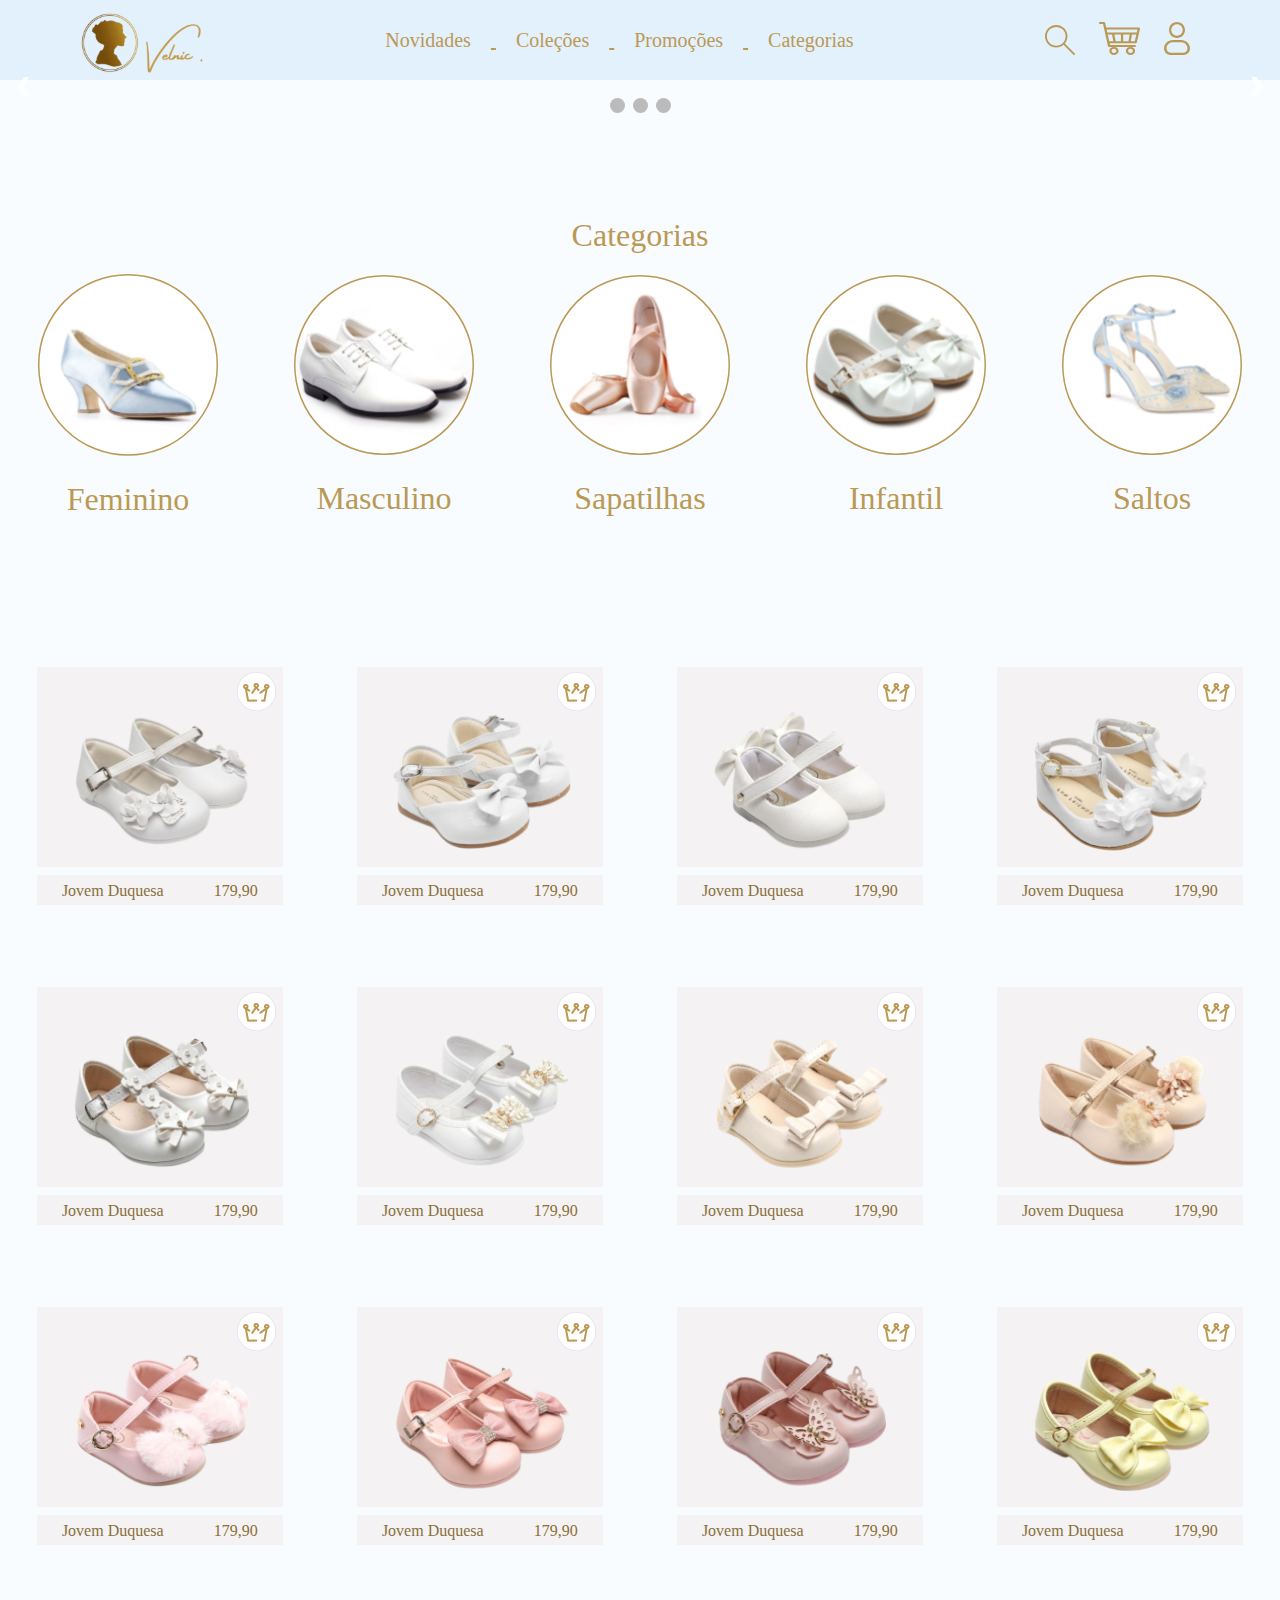
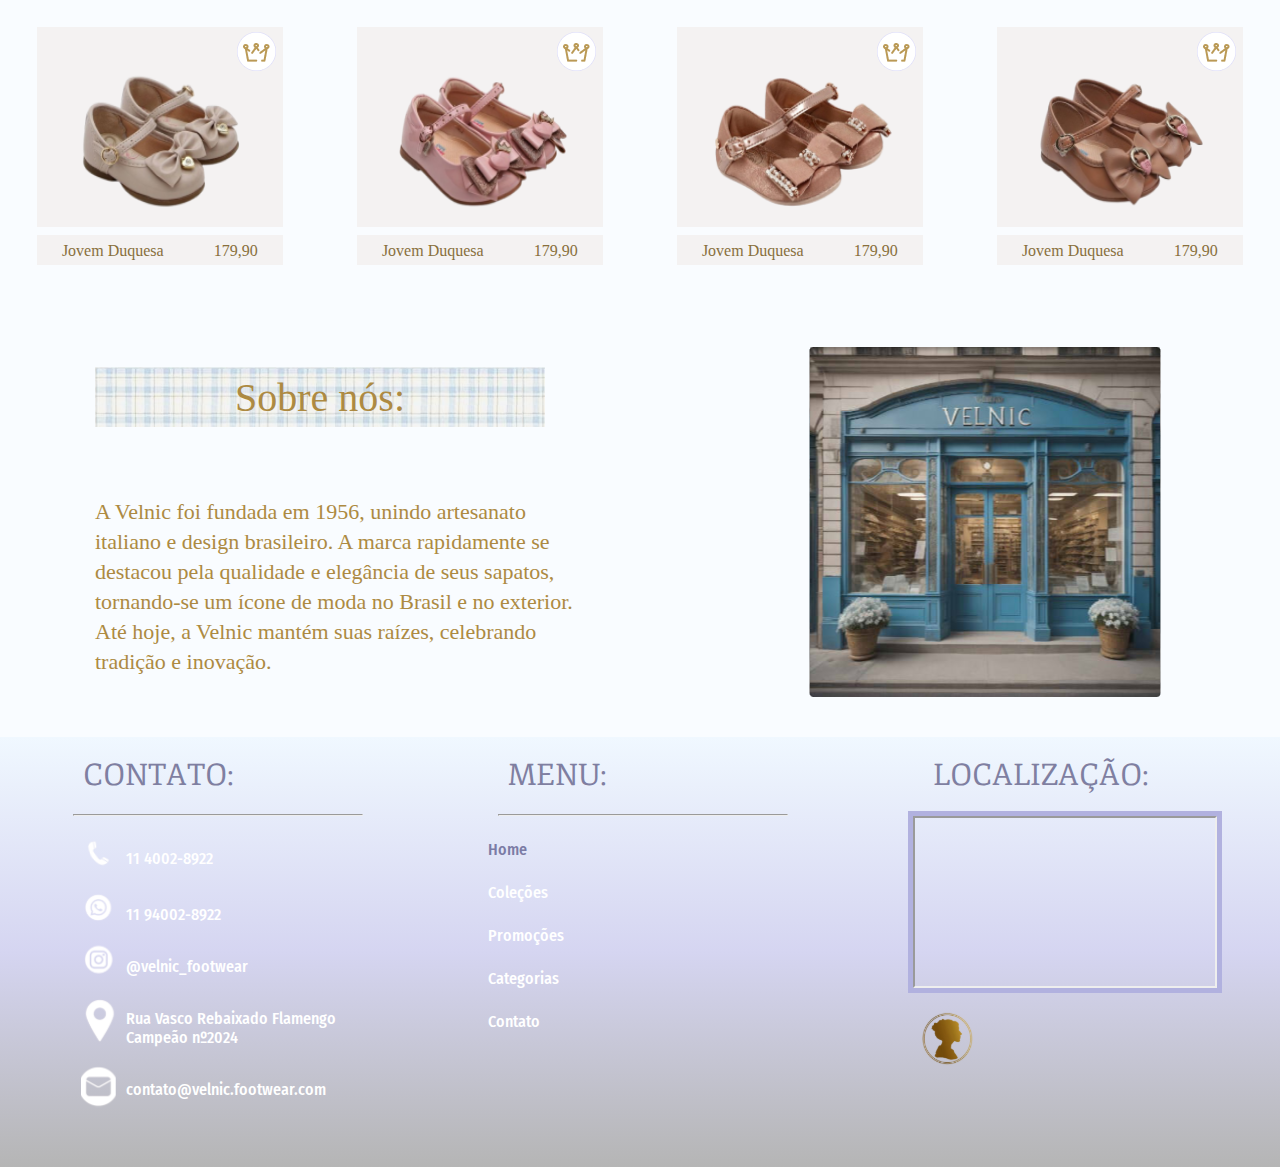
==== home.html @ b8bf50f5 "feat: html e css" ====
<!DOCTYPE html>
<html lang="en">

<head>
  <meta charset="UTF-8">
  <meta name="viewport" content="width=device-width, initial-scale=1.0">
  <title>Velnic</title>
  <link rel="stylesheet" href="css/style.css">
  <link rel="icon" href="img/icon-principal.svg">
</head>

<body>
  <header>
    <div class="logo">
      <img src="img/icon-principal.svg" alt="">
      <img src="img/velnic-icon.svg" alt="">
    </div>

    <ul>
      <a href="a">
        <li>Novidades</li>
      </a>
      <a href="a">
        <li>Coleções</li>
      </a>
      <a href="a">
        <li>Promoções</li>
      </a>
      <a href="a">
        <li>Categorias</li>
      </a>
    </ul>

    <div class="icons-header">
      <img src="img/lupa-icon.svg" alt="">
      <img src="img/kart-icon.svg" alt="">
      <img src="img/profile-icon.svg" alt="">
    </div>
  </header>

  <article>
    <div class="slideshow-container">
      <div class="mySlides fade">
        <div class="numbertext">1 / 3</div>
        <img src="img/carrossel one.png" style="width:100%" alt="Apresentação">
        <div class="text">Velnic</div>
      </div>

      <div class="mySlides fade">
        <div class="numbertext">2 / 3</div>
        <img src="img/carrossel two.png" style="width:100%" alt="Cupom 50% de desconto">
        <div class="text">Velnic</div>
      </div>

      <div class="mySlides fade">
        <div class="numbertext">3 / 3</div>
        <img src="img/carrossel three.png" style="width:100%" alt="Divulgação do Atendimento">
        <div class="text">Velnic</div>
      </div>

      <a class="prev" onclick="plusSlides(-1)">&#10094;</a>
      <a class="next" onclick="plusSlides(1)">&#10095;</a>
    </div>
    <br>

    <div style="text-align:center">
      <span class="dot" onclick="currentSlide(1)"></span>
      <span class="dot" onclick="currentSlide(2)"></span>
      <span class="dot" onclick="currentSlide(3)"></span>
    </div>
  </article>

  <article class="categorias">
    <h1>Categorias</h1>
    <picture class="align-imgs">
      <div class="feminino">
        <a href="home.html" target="_self"><img src="img/feminino.svg" alt=""></a>  
        <h1>Feminino</h1>
      </div>
      <div class="masculino">
        <a href="masculino.html" target="_self"><img src="img/masculino.svg" alt=""></a>  
        <h1>Masculino</h1>
      </div>
      <div class="sapatilhas">
        <a href="sapatilhas.html" target="_self"><img src="img/sapatilhas.svg" alt=""></a>
        <h1>Sapatilhas</h1>
      </div>
      <div class="infantil">
        <a href="infantil.html" target="_self"><img src="img/infantil.svg" alt=""></a>
        <h1>Infantil</h1>
      </div>
      <div class="saltos">
        <a href="saltos.html" target="_self"><img src="img/saltos.svg" alt=""></a>
        <h1>Saltos</h1>
      </div>
    </picture>
  </article>

  <section class="align-buy">
    <article class="align-squares">
      <div class="square-buy">
          <div class="crown">
            <img src="img/coroa.png" alt="">
          </div>
          <picture class="align-sapato">
          <img src="img/infantil-1.png" alt="">
        </picture>
        <div class="square-buy-two">
          <h1>Jovem Duquesa</h1>
          <h1>179,90</h1>
        </div>
      </div>
    </article>

    <article class="align-squares">
      <div class="square-buy">
          <div class="crown">
            <img src="img/coroa.png" alt="">
          </div>
          <picture class="align-sapato">
          <img src="img/infantil-2.png" alt="">
        </picture>
        <div class="square-buy-two">
          <h1>Jovem Duquesa</h1>
          <h1>179,90</h1>
        </div>
      </div>
    </article>
    
    <article class="align-squares">
      <div class="square-buy">
          <div class="crown">
            <img src="img/coroa.png" alt="">
          </div>
          <picture class="align-sapato">
          <img src="img/infantil-3.png" alt="">
        </picture>
        <div class="square-buy-two">
          <h1>Jovem Duquesa</h1>
          <h1>179,90</h1>
        </div>
      </div>
    </article>

    <article class="align-squares">
      <div class="square-buy">
          <div class="crown">
            <img src="img/coroa.png" alt="">
          </div>
          <picture class="align-sapato">
          <img src="img/infantil-4.png" alt="">
        </picture>
        <div class="square-buy-two">
          <h1>Jovem Duquesa</h1>
          <h1>179,90</h1>
        </div>
      </div>
    </article>
  </section>

  <section class="align-buy">
    <article class="align-squares">
      <div class="square-buy">
          <div class="crown">
            <img src="img/coroa.png" alt="">
          </div>
          <picture class="align-sapato">
          <img src="img/infantil-5.png" alt="">
        </picture>
        <div class="square-buy-two">
          <h1>Jovem Duquesa</h1>
          <h1>179,90</h1>
        </div>
      </div>
    </article>

    <article class="align-squares">
      <div class="square-buy">
          <div class="crown">
            <img src="img/coroa.png" alt="">
          </div>
          <picture class="align-sapato">
          <img src="img/infantil-6.png" alt="">
        </picture>
        <div class="square-buy-two">
          <h1>Jovem Duquesa</h1>
          <h1>179,90</h1>
        </div>
      </div>
    </article>
    
    <article class="align-squares">
      <div class="square-buy">
          <div class="crown">
            <img src="img/coroa.png" alt="">
          </div>
          <picture class="align-sapato">
          <img src="img/infantil-7.png" alt="">
        </picture>
        <div class="square-buy-two">
          <h1>Jovem Duquesa</h1>
          <h1>179,90</h1>
        </div>
      </div>
    </article>

    <article class="align-squares">
      <div class="square-buy">
          <div class="crown">
            <img src="img/coroa.png" alt="">
          </div>
          <picture class="align-sapato">
          <img src="img/infantil-8.png" alt="">
        </picture>
        <div class="square-buy-two">
          <h1>Jovem Duquesa</h1>
          <h1>179,90</h1>
        </div>
      </div>
    </article>
  </section>

  <section class="align-buy">
    <article class="align-squares">
      <div class="square-buy">
          <div class="crown">
            <img src="img/coroa.png" alt="">
          </div>
          <picture class="align-sapato">
          <img src="img/infantil-9.png" alt="">
        </picture>
        <div class="square-buy-two">
          <h1>Jovem Duquesa</h1>
          <h1>179,90</h1>
        </div>
      </div>
    </article>

    <article class="align-squares">
      <div class="square-buy">
          <div class="crown">
            <img src="img/coroa.png" alt="">
          </div>
          <picture class="align-sapato">
          <img src="img/infantil-10.png" alt="">
        </picture>
        <div class="square-buy-two">
          <h1>Jovem Duquesa</h1>
          <h1>179,90</h1>
        </div>
      </div>
    </article>
    
    <article class="align-squares">
      <div class="square-buy">
          <div class="crown">
            <img src="img/coroa.png" alt="">
          </div>
          <picture class="align-sapato">
          <img src="img/infantil-11.png" alt="">
        </picture>
        <div class="square-buy-two">
          <h1>Jovem Duquesa</h1>
          <h1>179,90</h1>
        </div>
      </div>
    </article>

    <article class="align-squares">
      <div class="square-buy">
          <div class="crown">
            <img src="img/coroa.png" alt="">
          </div>
          <picture class="align-sapato">
          <img src="img/infantil-12.png" alt="">
        </picture>
        <div class="square-buy-two">
          <h1>Jovem Duquesa</h1>
          <h1>179,90</h1>
        </div>
      </div>
    </article>
  </section>

  <section class="align-buy">
    <article class="align-squares">
      <div class="square-buy">
          <div class="crown">
            <img src="img/coroa.png" alt="">
          </div>
          <picture class="align-sapato">
          <img src="img/infantil-13.png" alt="">
        </picture>
        <div class="square-buy-two">
          <h1>Jovem Duquesa</h1>
          <h1>179,90</h1>
        </div>
      </div>
    </article>

    <article class="align-squares">
      <div class="square-buy">
          <div class="crown">
            <img src="img/coroa.png" alt="">
          </div>
          <picture class="align-sapato">
          <img src="img/infantil-14.png" alt="">
        </picture>
        <div class="square-buy-two">
          <h1>Jovem Duquesa</h1>
          <h1>179,90</h1>
        </div>
      </div>
    </article>
    
    <article class="align-squares">
      <div class="square-buy">
          <div class="crown">
            <img src="img/coroa.png" alt="">
          </div>
          <picture class="align-sapato">
          <img src="img/infantil-15.png" alt="">
        </picture>
        <div class="square-buy-two">
          <h1>Jovem Duquesa</h1>
          <h1>179,90</h1>
        </div>
      </div>
    </article>

    <article class="align-squares">
      <div class="square-buy">
          <div class="crown">
            <img src="img/coroa.png" alt="">
          </div>
          <picture class="align-sapato">
          <img src="img/infantil-16.png" alt="">
        </picture>
        <div class="square-buy-two">
          <h1>Jovem Duquesa</h1>
          <h1>179,90</h1>
        </div>
      </div>
    </article>
  </section>
  
  <section>
    <article class="align-store">
      <div class="text-store">
        <h1>Sobre nós:</h1>
        <p>A Velnic foi fundada em 1956, unindo artesanato italiano e design brasileiro. A marca rapidamente se destacou pela qualidade e elegância de seus sapatos, tornando-se um ícone de moda no Brasil e no exterior. Até hoje, a Velnic mantém suas raízes, celebrando tradição e inovação.</p>
      </div>
      <img src="img/store-velnic.svg" alt="">
    </article>
  </section>

  <footer>
    <article>
      <li>CONTATO:</li>
      <hr>
      <div class="tel-footer">
        <img src="img/tel-icon.svg" alt="ícone branco de telefone">
        <p>11 4002-8922</p>
      </div>
      <div class="whats-footer">
        <img src="img/icon whats.svg" alt="ícone branco de whatsapp">
        <p>11 94002-8922</p>
      </div>
      <div class="insta-footer">
        <img src="img/icon insta.svg" alt="ícone branco do instagram">
        <p>@velnic_footwear</p>
      </div>
      <div class="local-footer">
        <img src="img/localização icon.svg" alt="ícone branco de localização">
        <p>Rua Vasco Rebaixado Flamengo <br> Campeão nº2024</p>
      </div>
      <div class="carta-footer">
        <img src="img/carta icon.svg" alt="ícone branco de carta">
        <p>contato@velnic.footwear.com</p>
      </div>
    </article>
    <article class="menu-footer">
      <li>MENU:</li>
      <hr>
      <ul>
        <p>Home</p>
      </ul>
      <p>Coleções</p>
      <p>Promoções</p>
      <p>Categorias</p>
      <p>Contato</p>
    </article>
    <article class="location-footer">
      <li>LOCALIZAÇÃO:</li>
      <hr>
      <map>
        <iframe
          src="https://www.google.com/maps/embed?pb=!1m18!1m12!1m3!1d3654.7800693664562!2d-46.724310725172565!3d-23.64804606478164!2m3!1f0!2f0!3f0!3m2!1i1024!2i768!4f13.1!3m3!1m2!1s0x94ce510e8d3746ed%3A0x3e9f3a76e1ebfb69!2sEscola%20Senai%20Su%C3%AD%C3%A7o-Brasileira%20Paulo%20Ernesto%20Tolle!5e0!3m2!1spt-BR!2sbr!4v1713235578941!5m2!1spt-BR!2sbr"
          allowfullscreen="" loading="lazy" referrerpolicy="no-referrer-when-downgrade">
        </iframe>
      </map>
      <img src="img/icon-principal.svg" alt="ilustração de um mini milkshake rosa">
    </article>
  </footer>

</body>
<script src="js/script.js"></script>

</html>
---- css/style.css ----
@import url('https://fonts.googleapis.com/css2?family=Fira+Sans+Condensed:ital,wght@0,100;0,200;0,300;0,400;0,500;0,600;0,700;0,800;0,900;1,100;1,200;1,300;1,400;1,500;1,600;1,700;1,800;1,900&family=Fjord+One&family=Old+Standard+TT:ital,wght@0,400;0,700;1,400&family=Poppins:ital,wght@0,100;0,200;0,300;0,400;0,500;0,600;0,700;0,800;0,900;1,100;1,200;1,300;1,400;1,500;1,600;1,700;1,800;1,900&family=Quicksand:wght@300..700&family=Raleway:ital,wght@0,100..900;1,100..900&family=Timmana&family=Varela+Round&display=swap');

* {
  padding: 0;
  margin: 0;
  box-sizing: border-box;
}

body {
  width: 100%;
  font-family: "Old Standard TT", serif;
  margin: auto;
  background-color: #F9FCFF;
}

header {
  width: 100%;
  height: 80px;
  background-color: #E3F1FD;
  display: flex;
  flex-direction: row;
  justify-content: space-around;
  align-items: center;
}

.logo img {
  width: 60px;
  padding-top: 10px;
}

li {
  display: inline-block;
  margin: 20px;
}

a {
  color: #BA9955;
  font-weight: 500;
  font-family: "Old Standard TT", serif;
  font-size: 20px;
}

a:hover {
  color: #e5c88c;
  transition: 0.3s all;
}

.icons-header img {
  margin: 10px;
}

.slideshow-container {
  position: relative;
  margin: auto;
}

.mySlides {
  display: none;
}

.prev,
.next {
  cursor: pointer;
  position: absolute;
  top: 50%;
  width: auto;
  margin-top: -22px;
  padding: 16px;
  color: white;
  font-weight: bold;
  font-size: 18px;
  transition: 0.6s ease;
  border-radius: 0 3px 3px 0;
  user-select: none;
}

/* Position the "next button" to the right */
.next {
  right: 0;
  border-radius: 3px 0 0 3px;
}

/* On hover, add a black background color with a little bit see-through */
.prev:hover,
.next:hover {
  background-color: rgba(0, 0, 0, 0.8);
}

/* Caption text */
.text {
  color: #e2f4f8;
  font-size: 15px;
  padding: 8px 12px;
  position: absolute;
  bottom: 8px;
  width: 100%;
  text-align: center;
}

/* Number text (1/3 etc) */
.numbertext {
  color: #f2f2f2;
  font-size: 12px;
  padding: 8px 12px;
  position: absolute;
  top: 0;
}

/* The dots/bullets/indicators */
.dot {
  cursor: pointer;
  height: 15px;
  width: 15px;
  margin: 0 2px;
  background-color: #bbb;
  border-radius: 50%;
  display: inline-block;
  transition: background-color 0.6s ease;
}

.active,
.dot:hover {
  background-color: #717171;
}

/* Fading animation */
.fade {
  animation-name: fade;
  animation-duration: 1.5s;
}

@keyframes fade {
  from {
    opacity: .4
  }

  to {
    opacity: 1
  }
}

.categorias {
  width: 100%;
  height: 480px;
  display: flex;
  align-items: center;
  justify-content: center;
  flex-direction: column;
}

.categorias h1 {
  color: #BA9955;
  font-weight: 500;
  font-family: "Old Standard TT", serif;
  font-size: 32px;
  padding-top: 20px;
}

.align-imgs {
  width: 100%;
  display: flex;
  align-items: center;
  justify-content: space-around;
  padding-top: 20px;
}

.align-imgs img {
  width: 180px;
}

.align-imgs img:hover {
  background-color: #d4b575;
  transition: 0.6s all;
  border-radius: 50%;
}

.feminino, .masculino, .saltos, .infantil, .sapatilhas {
  display: flex;
  flex-direction: column;
  justify-content: center;
  align-items: center;
}

.align-buy{
  height: 320px;
  display: flex;
  align-items: center;
  justify-content: space-around;
}

.align-squares {
  display: flex;
  flex-direction: column;
}

.crown {
  display: flex;
  padding-top: 5px;
  margin-left: 200px;
}

.square-buy {
  background-color: #F4F2F2;
  width: 246.34px;  
  height: 200px;
  margin-top: 20px;
  align-items: center;
}

.align-sapato img {
  width: 180px;
  height: 140px;
  margin-left: 35px;
}

.square-buy-two {
  margin-top: 20px;
  background-color: #F4F2F2;
  height: 30px;
  width: 246px;
  display: flex;
  align-items: center;
  justify-content: space-around;
}

.square-buy-two h1 {
  font-family: 'AmstelvarAlpha';
  font-weight: 400;
  font-size: 16px;
  line-height: 19px;
  color: #886F3C;
}

.align-store {
  width: 100%;
  height: 430px;
  margin-top: 30px;
  display: flex;
  justify-content: space-around;
  align-items: center;
}

.text-store h1{
  background-image: url(/img/fita-xadrez.svg);
  width: 450px;
  height: 60px;
  display: flex;
  justify-content: center;
  align-items: center;
  font-family: 'AmstelvarAlpha';
  font-weight: 400;
  font-size: 40px;
  line-height: 19px;
  color: #AD8A42;
}

.text-store p{
  font-family: 'AmstelvarAlpha';
  font-weight: 500;
  font-size: 22px;
  width: 500px;
  padding-top: 70px;
  line-height: 30px;
  color: #AD8A42;
}

.align-store img{
  width: 400px;
  height: 350px;
}

footer {
  width: 100%;
  height: 430px;
  background: linear-gradient(180deg, #F0F8FF, #D5D5F1, #B5B5B5);
  display: flex;
  justify-content: space-around;
}

footer li {
  color: #7F7FA1;
  margin: 20px;
  font-family: "Fjord One", serif;
  font-weight: 500;
  font-size: 30px;
}

hr {
  width: 290px;
  margin-left: 10px;
}

.tel-footer,
.whats-footer,
.insta-footer,
.local-footer,
.carta-footer {
  font-family: 'Poppins', sans-serif;
  font-size: 20px;
  color: #7F7FA1;
  display: flex;
  padding-top: 19px;
  padding-left: 8px;
  gap: 10px;
}

.tel-footer img,
.whats-footer img,
.insta-footer img,
.local-footer img,
.carta-footer img {
  width: 45px;
  display: flex;
  padding-left: 10px;
}

.tel-footer p,
.whats-footer p,
.insta-footer p,
.local-footer p,
.carta-footer p {
  font-family: "Fira Sans Condensed", sans-serif;
  font-size: 16px;
  color: white;
  display: flex;
  padding-top: 14px;
  font-weight: 500;
  font-style: normal;
}

.menu-footer p {
  font-family: "Fira Sans Condensed", sans-serif;
  font-size: 16px;
  color: white;
  padding-top: 24px;
  font-weight: 500;
  font-style: normal;
}

.menu-footer ul p {
  font-family: "Fira Sans Condensed", sans-serif;
  font-size: 16px;
  color: #7b7ba5;
  padding-top: 24px;
  font-weight: 500;
  font-style: normal;
}

.location-footer img {
  width: 20%;
  display: flex;
  padding-top: 19px;
  padding-left: 8px;
}

iframe {
  width: 100%;
  height: 40%;
  box-shadow: 0px 0px 0px 5px #b1b1df;
}
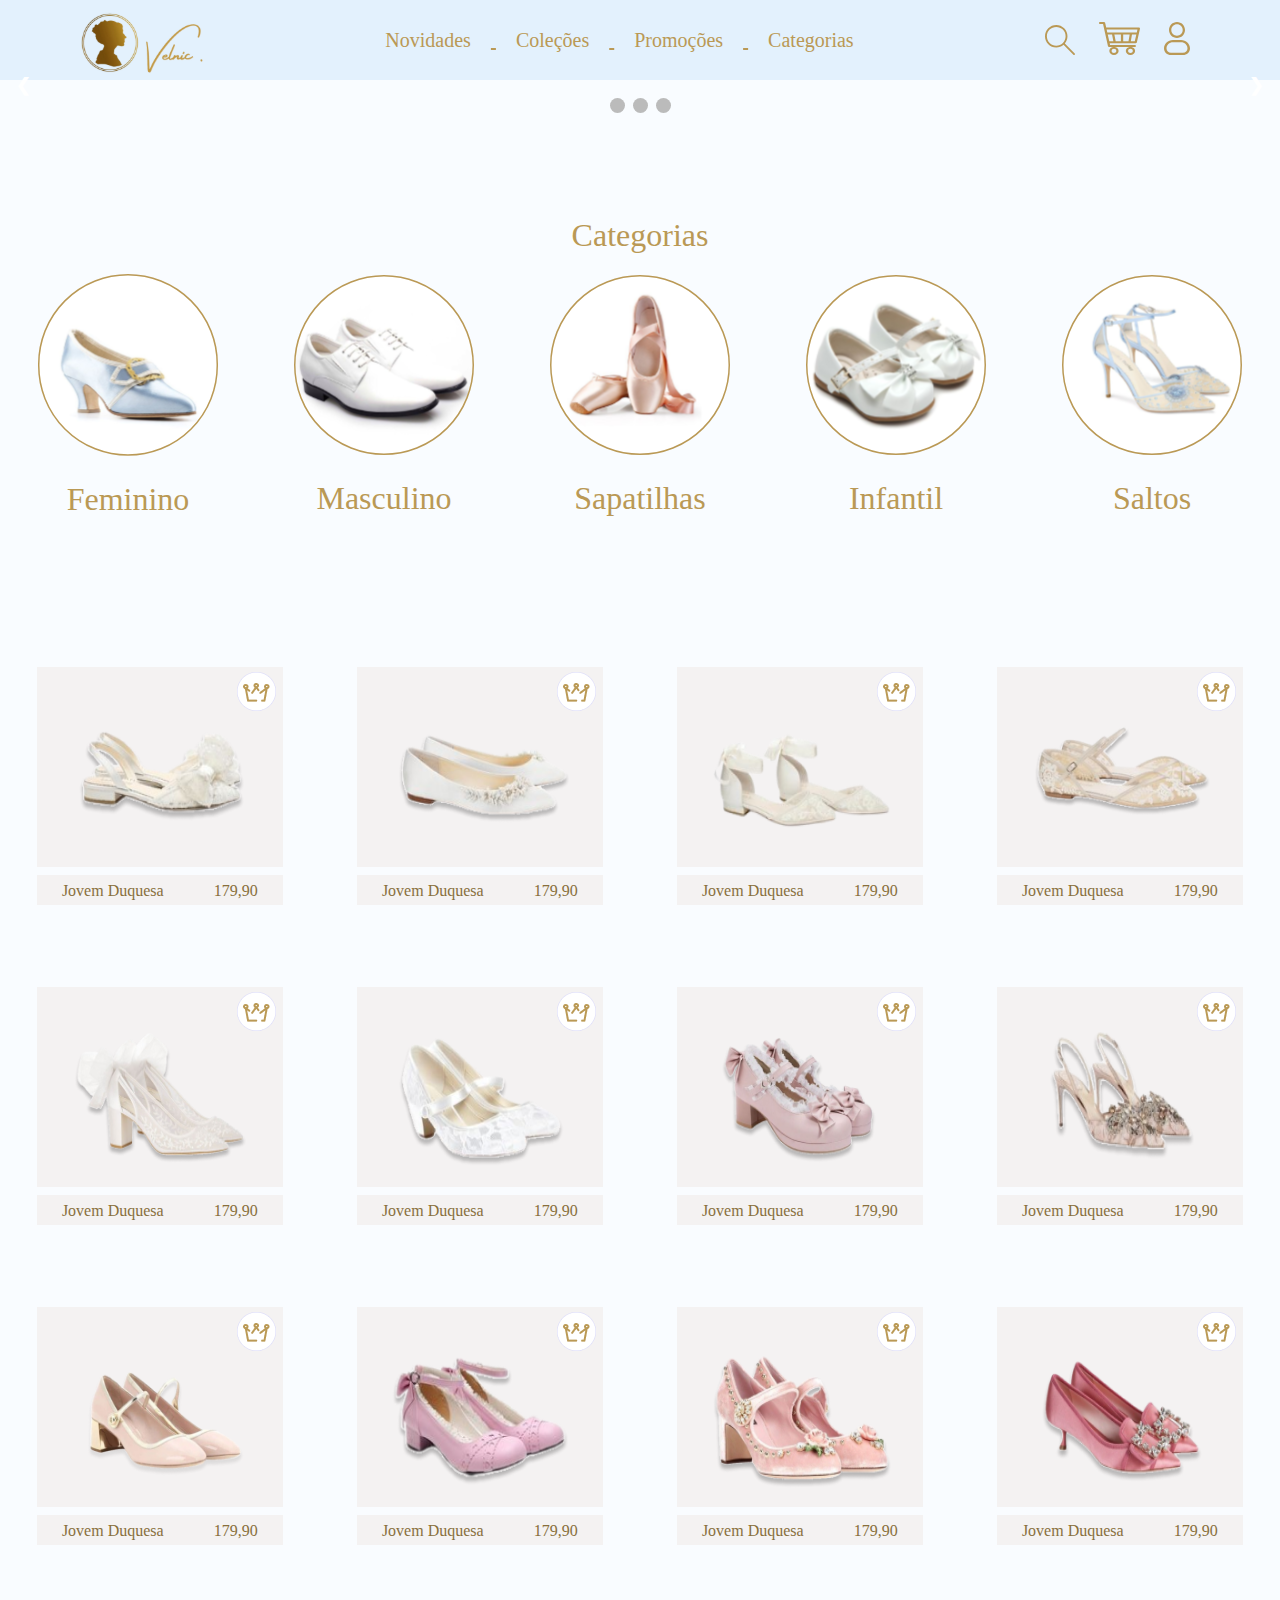
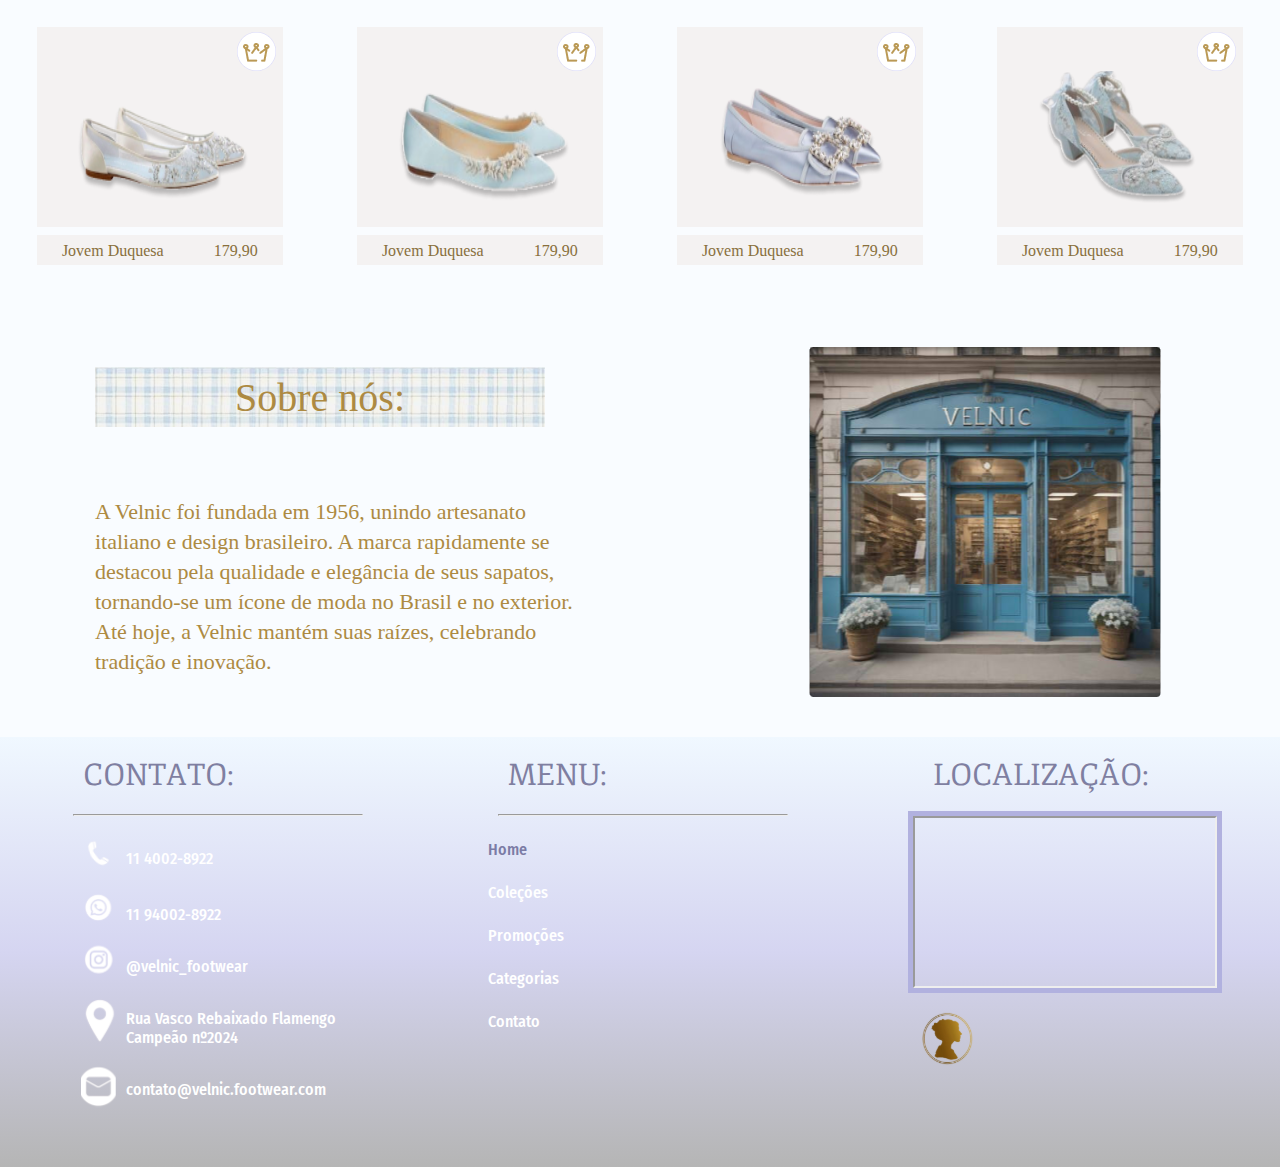
==== commit be5c51d3: "Merge pull request #17 from beatrizveloso/feat/section-fem" ====
--- a/home.html
+++ b/home.html
@@ -103,22 +103,22 @@
             <img src="img/coroa.png" alt="">
           </div>
           <picture class="align-sapato">
-          <img src="img/infantil-1.png" alt="">
-        </picture>
-        <div class="square-buy-two">
-          <h1>Jovem Duquesa</h1>
-          <h1>179,90</h1>
-        </div>
-      </div>
-    </article>
-
-    <article class="align-squares">
-      <div class="square-buy">
-          <div class="crown">
-            <img src="img/coroa.png" alt="">
-          </div>
-          <picture class="align-sapato">
-          <img src="img/infantil-2.png" alt="">
+          <img src="img/fem-1.png" alt="">
+        </picture>
+        <div class="square-buy-two">
+          <h1>Jovem Duquesa</h1>
+          <h1>179,90</h1>
+        </div>
+      </div>
+    </article>
+
+    <article class="align-squares">
+      <div class="square-buy">
+          <div class="crown">
+            <img src="img/coroa.png" alt="">
+          </div>
+          <picture class="align-sapato">
+          <img src="img/fem-2.png" alt="">
         </picture>
         <div class="square-buy-two">
           <h1>Jovem Duquesa</h1>
@@ -133,22 +133,22 @@
             <img src="img/coroa.png" alt="">
           </div>
           <picture class="align-sapato">
-          <img src="img/infantil-3.png" alt="">
-        </picture>
-        <div class="square-buy-two">
-          <h1>Jovem Duquesa</h1>
-          <h1>179,90</h1>
-        </div>
-      </div>
-    </article>
-
-    <article class="align-squares">
-      <div class="square-buy">
-          <div class="crown">
-            <img src="img/coroa.png" alt="">
-          </div>
-          <picture class="align-sapato">
-          <img src="img/infantil-4.png" alt="">
+          <img src="img/fem-3.png" alt="">
+        </picture>
+        <div class="square-buy-two">
+          <h1>Jovem Duquesa</h1>
+          <h1>179,90</h1>
+        </div>
+      </div>
+    </article>
+
+    <article class="align-squares">
+      <div class="square-buy">
+          <div class="crown">
+            <img src="img/coroa.png" alt="">
+          </div>
+          <picture class="align-sapato">
+          <img src="img/fem-4.png" alt="">
         </picture>
         <div class="square-buy-two">
           <h1>Jovem Duquesa</h1>
@@ -165,22 +165,22 @@
             <img src="img/coroa.png" alt="">
           </div>
           <picture class="align-sapato">
-          <img src="img/infantil-5.png" alt="">
-        </picture>
-        <div class="square-buy-two">
-          <h1>Jovem Duquesa</h1>
-          <h1>179,90</h1>
-        </div>
-      </div>
-    </article>
-
-    <article class="align-squares">
-      <div class="square-buy">
-          <div class="crown">
-            <img src="img/coroa.png" alt="">
-          </div>
-          <picture class="align-sapato">
-          <img src="img/infantil-6.png" alt="">
+          <img src="img/fem-5.png" alt="">
+        </picture>
+        <div class="square-buy-two">
+          <h1>Jovem Duquesa</h1>
+          <h1>179,90</h1>
+        </div>
+      </div>
+    </article>
+
+    <article class="align-squares">
+      <div class="square-buy">
+          <div class="crown">
+            <img src="img/coroa.png" alt="">
+          </div>
+          <picture class="align-sapato">
+          <img src="img/fem-6.png" alt="">
         </picture>
         <div class="square-buy-two">
           <h1>Jovem Duquesa</h1>
@@ -195,22 +195,22 @@
             <img src="img/coroa.png" alt="">
           </div>
           <picture class="align-sapato">
-          <img src="img/infantil-7.png" alt="">
-        </picture>
-        <div class="square-buy-two">
-          <h1>Jovem Duquesa</h1>
-          <h1>179,90</h1>
-        </div>
-      </div>
-    </article>
-
-    <article class="align-squares">
-      <div class="square-buy">
-          <div class="crown">
-            <img src="img/coroa.png" alt="">
-          </div>
-          <picture class="align-sapato">
-          <img src="img/infantil-8.png" alt="">
+          <img src="img/fem-7.png" alt="">
+        </picture>
+        <div class="square-buy-two">
+          <h1>Jovem Duquesa</h1>
+          <h1>179,90</h1>
+        </div>
+      </div>
+    </article>
+
+    <article class="align-squares">
+      <div class="square-buy">
+          <div class="crown">
+            <img src="img/coroa.png" alt="">
+          </div>
+          <picture class="align-sapato">
+          <img src="img/fem-8.png" alt="">
         </picture>
         <div class="square-buy-two">
           <h1>Jovem Duquesa</h1>
@@ -227,22 +227,22 @@
             <img src="img/coroa.png" alt="">
           </div>
           <picture class="align-sapato">
-          <img src="img/infantil-9.png" alt="">
-        </picture>
-        <div class="square-buy-two">
-          <h1>Jovem Duquesa</h1>
-          <h1>179,90</h1>
-        </div>
-      </div>
-    </article>
-
-    <article class="align-squares">
-      <div class="square-buy">
-          <div class="crown">
-            <img src="img/coroa.png" alt="">
-          </div>
-          <picture class="align-sapato">
-          <img src="img/infantil-10.png" alt="">
+          <img src="img/fem-9.png" alt="">
+        </picture>
+        <div class="square-buy-two">
+          <h1>Jovem Duquesa</h1>
+          <h1>179,90</h1>
+        </div>
+      </div>
+    </article>
+
+    <article class="align-squares">
+      <div class="square-buy">
+          <div class="crown">
+            <img src="img/coroa.png" alt="">
+          </div>
+          <picture class="align-sapato">
+          <img src="img/fem-10.png" alt="">
         </picture>
         <div class="square-buy-two">
           <h1>Jovem Duquesa</h1>
@@ -257,22 +257,22 @@
             <img src="img/coroa.png" alt="">
           </div>
           <picture class="align-sapato">
-          <img src="img/infantil-11.png" alt="">
-        </picture>
-        <div class="square-buy-two">
-          <h1>Jovem Duquesa</h1>
-          <h1>179,90</h1>
-        </div>
-      </div>
-    </article>
-
-    <article class="align-squares">
-      <div class="square-buy">
-          <div class="crown">
-            <img src="img/coroa.png" alt="">
-          </div>
-          <picture class="align-sapato">
-          <img src="img/infantil-12.png" alt="">
+          <img src="img/fem-11.png" alt="">
+        </picture>
+        <div class="square-buy-two">
+          <h1>Jovem Duquesa</h1>
+          <h1>179,90</h1>
+        </div>
+      </div>
+    </article>
+
+    <article class="align-squares">
+      <div class="square-buy">
+          <div class="crown">
+            <img src="img/coroa.png" alt="">
+          </div>
+          <picture class="align-sapato">
+          <img src="img/fem-12.png" alt="">
         </picture>
         <div class="square-buy-two">
           <h1>Jovem Duquesa</h1>
@@ -289,22 +289,22 @@
             <img src="img/coroa.png" alt="">
           </div>
           <picture class="align-sapato">
-          <img src="img/infantil-13.png" alt="">
-        </picture>
-        <div class="square-buy-two">
-          <h1>Jovem Duquesa</h1>
-          <h1>179,90</h1>
-        </div>
-      </div>
-    </article>
-
-    <article class="align-squares">
-      <div class="square-buy">
-          <div class="crown">
-            <img src="img/coroa.png" alt="">
-          </div>
-          <picture class="align-sapato">
-          <img src="img/infantil-14.png" alt="">
+          <img src="img/fem-13.png" alt="">
+        </picture>
+        <div class="square-buy-two">
+          <h1>Jovem Duquesa</h1>
+          <h1>179,90</h1>
+        </div>
+      </div>
+    </article>
+
+    <article class="align-squares">
+      <div class="square-buy">
+          <div class="crown">
+            <img src="img/coroa.png" alt="">
+          </div>
+          <picture class="align-sapato">
+          <img src="img/fem-14.png" alt="">
         </picture>
         <div class="square-buy-two">
           <h1>Jovem Duquesa</h1>
@@ -319,22 +319,22 @@
             <img src="img/coroa.png" alt="">
           </div>
           <picture class="align-sapato">
-          <img src="img/infantil-15.png" alt="">
-        </picture>
-        <div class="square-buy-two">
-          <h1>Jovem Duquesa</h1>
-          <h1>179,90</h1>
-        </div>
-      </div>
-    </article>
-
-    <article class="align-squares">
-      <div class="square-buy">
-          <div class="crown">
-            <img src="img/coroa.png" alt="">
-          </div>
-          <picture class="align-sapato">
-          <img src="img/infantil-16.png" alt="">
+          <img src="img/fem-15.png" alt="">
+        </picture>
+        <div class="square-buy-two">
+          <h1>Jovem Duquesa</h1>
+          <h1>179,90</h1>
+        </div>
+      </div>
+    </article>
+
+    <article class="align-squares">
+      <div class="square-buy">
+          <div class="crown">
+            <img src="img/coroa.png" alt="">
+          </div>
+          <picture class="align-sapato">
+          <img src="img/fem-16.png" alt="">
         </picture>
         <div class="square-buy-two">
           <h1>Jovem Duquesa</h1>
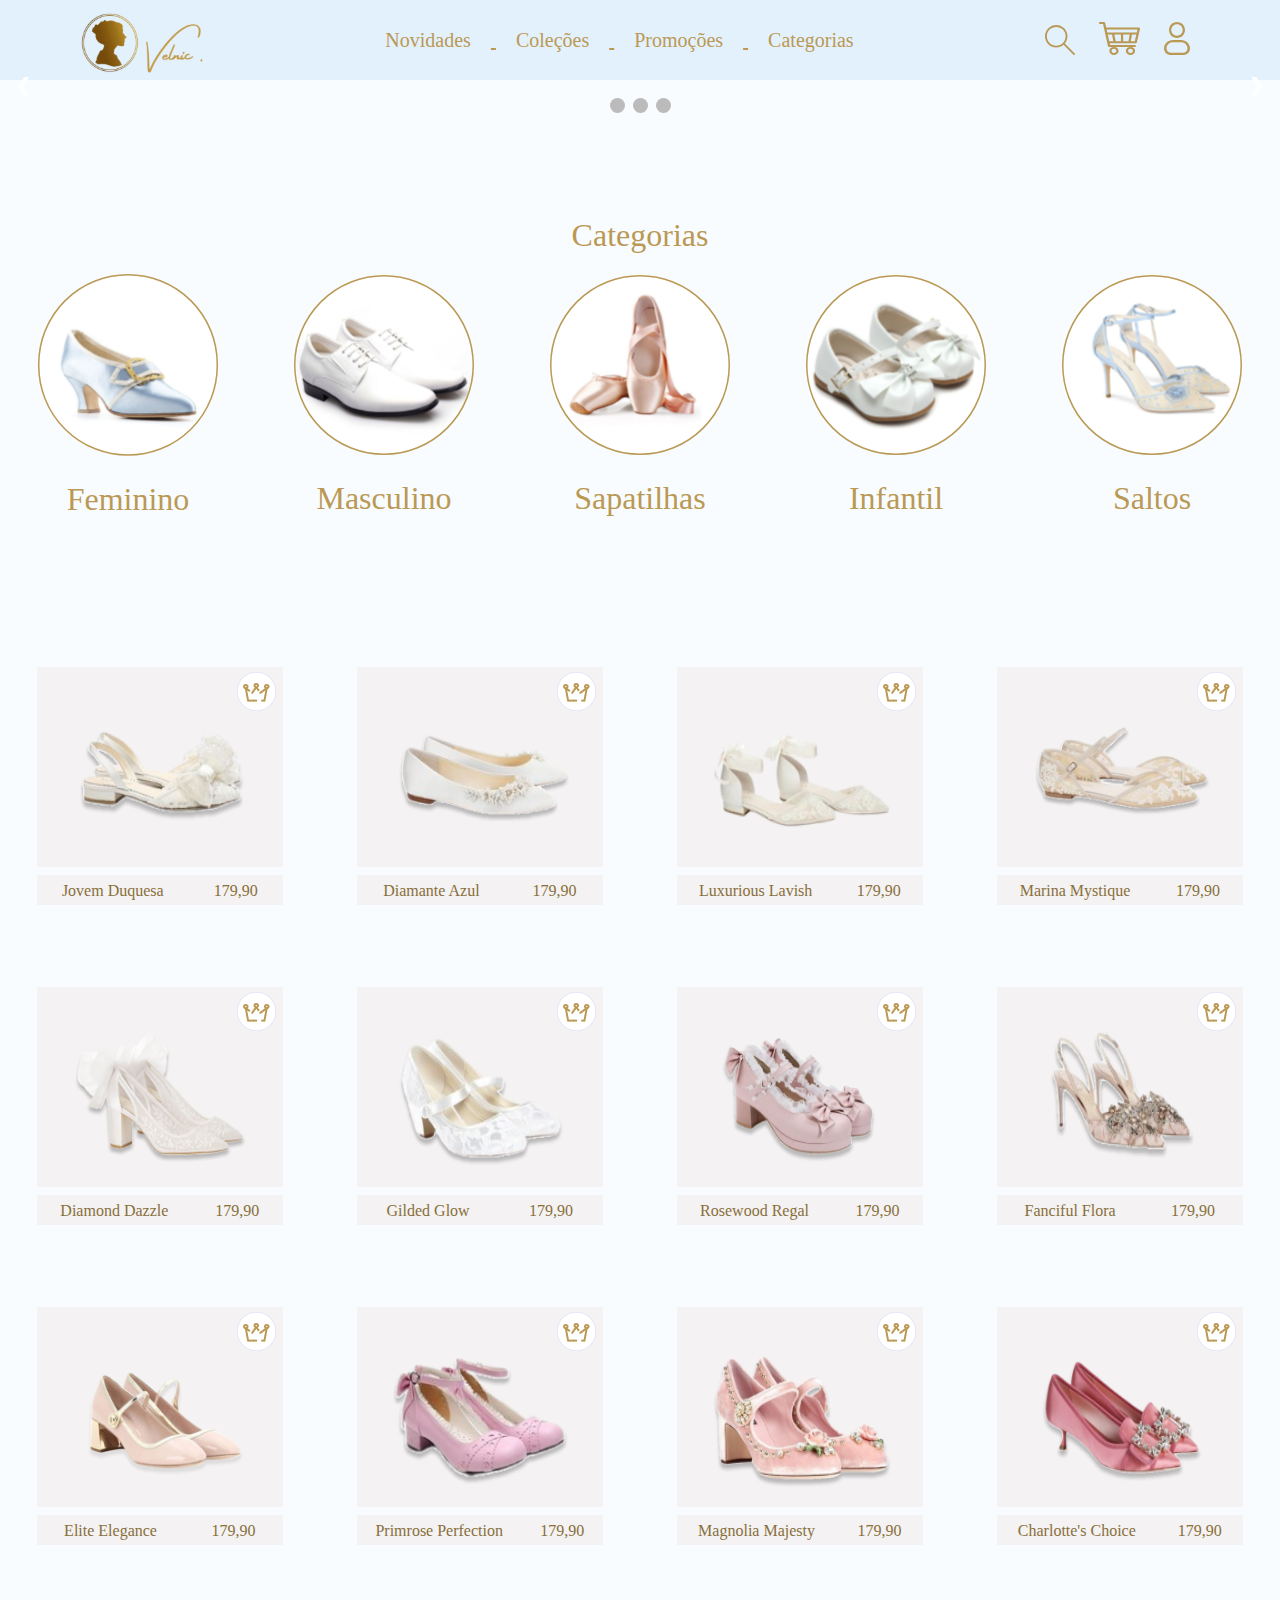
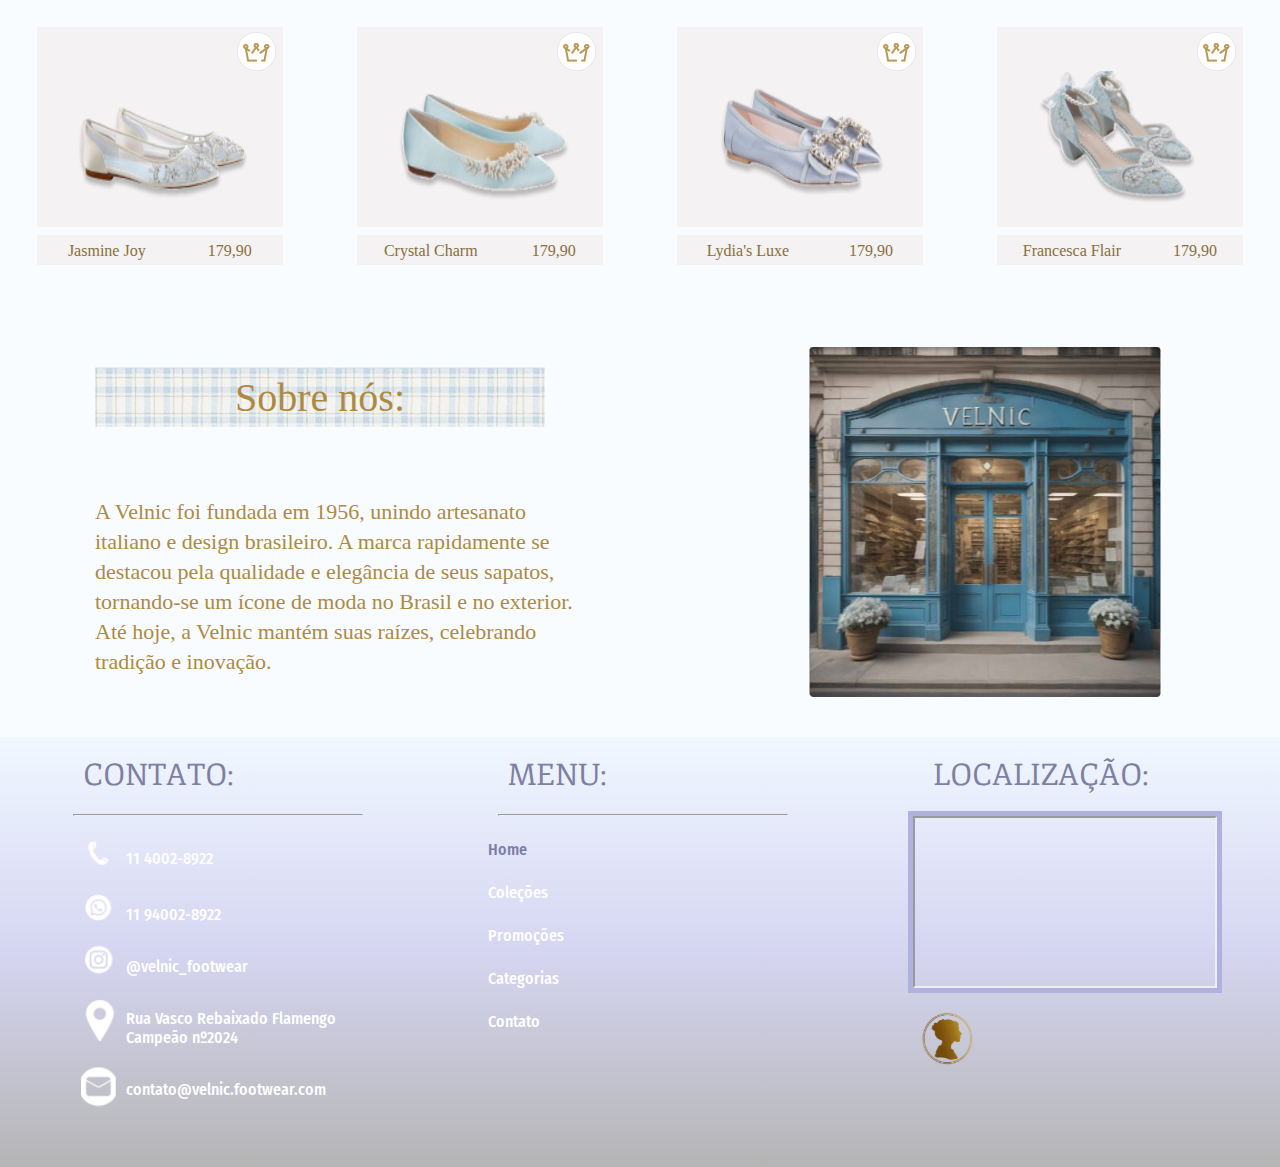
==== commit a0a2e960: "names" ====
--- a/home.html
+++ b/home.html
@@ -121,7 +121,7 @@
           <img src="img/fem-2.png" alt="">
         </picture>
         <div class="square-buy-two">
-          <h1>Jovem Duquesa</h1>
+          <h1>Diamante Azul</h1>
           <h1>179,90</h1>
         </div>
       </div>
@@ -136,7 +136,7 @@
           <img src="img/fem-3.png" alt="">
         </picture>
         <div class="square-buy-two">
-          <h1>Jovem Duquesa</h1>
+          <h1>Luxurious Lavish</h1>
           <h1>179,90</h1>
         </div>
       </div>
@@ -151,7 +151,7 @@
           <img src="img/fem-4.png" alt="">
         </picture>
         <div class="square-buy-two">
-          <h1>Jovem Duquesa</h1>
+          <h1>Marina Mystique</h1>
           <h1>179,90</h1>
         </div>
       </div>
@@ -168,7 +168,7 @@
           <img src="img/fem-5.png" alt="">
         </picture>
         <div class="square-buy-two">
-          <h1>Jovem Duquesa</h1>
+          <h1>Diamond Dazzle </h1>
           <h1>179,90</h1>
         </div>
       </div>
@@ -183,7 +183,7 @@
           <img src="img/fem-6.png" alt="">
         </picture>
         <div class="square-buy-two">
-          <h1>Jovem Duquesa</h1>
+          <h1>Gilded Glow</h1>
           <h1>179,90</h1>
         </div>
       </div>
@@ -198,7 +198,7 @@
           <img src="img/fem-7.png" alt="">
         </picture>
         <div class="square-buy-two">
-          <h1>Jovem Duquesa</h1>
+          <h1>Rosewood Regal</h1>
           <h1>179,90</h1>
         </div>
       </div>
@@ -213,7 +213,7 @@
           <img src="img/fem-8.png" alt="">
         </picture>
         <div class="square-buy-two">
-          <h1>Jovem Duquesa</h1>
+          <h1>Fanciful Flora</h1>
           <h1>179,90</h1>
         </div>
       </div>
@@ -230,7 +230,7 @@
           <img src="img/fem-9.png" alt="">
         </picture>
         <div class="square-buy-two">
-          <h1>Jovem Duquesa</h1>
+          <h1>Elite Elegance</h1>
           <h1>179,90</h1>
         </div>
       </div>
@@ -245,7 +245,7 @@
           <img src="img/fem-10.png" alt="">
         </picture>
         <div class="square-buy-two">
-          <h1>Jovem Duquesa</h1>
+          <h1>Primrose Perfection</h1>
           <h1>179,90</h1>
         </div>
       </div>
@@ -260,7 +260,7 @@
           <img src="img/fem-11.png" alt="">
         </picture>
         <div class="square-buy-two">
-          <h1>Jovem Duquesa</h1>
+          <h1>Magnolia Majesty</h1>
           <h1>179,90</h1>
         </div>
       </div>
@@ -275,7 +275,7 @@
           <img src="img/fem-12.png" alt="">
         </picture>
         <div class="square-buy-two">
-          <h1>Jovem Duquesa</h1>
+          <h1>Charlotte's Choice</h1>
           <h1>179,90</h1>
         </div>
       </div>
@@ -292,7 +292,7 @@
           <img src="img/fem-13.png" alt="">
         </picture>
         <div class="square-buy-two">
-          <h1>Jovem Duquesa</h1>
+          <h1>Jasmine Joy</h1>
           <h1>179,90</h1>
         </div>
       </div>
@@ -307,7 +307,7 @@
           <img src="img/fem-14.png" alt="">
         </picture>
         <div class="square-buy-two">
-          <h1>Jovem Duquesa</h1>
+          <h1>Crystal Charm</h1>
           <h1>179,90</h1>
         </div>
       </div>
@@ -322,7 +322,7 @@
           <img src="img/fem-15.png" alt="">
         </picture>
         <div class="square-buy-two">
-          <h1>Jovem Duquesa</h1>
+          <h1>Lydia's Luxe</h1>
           <h1>179,90</h1>
         </div>
       </div>
@@ -337,7 +337,7 @@
           <img src="img/fem-16.png" alt="">
         </picture>
         <div class="square-buy-two">
-          <h1>Jovem Duquesa</h1>
+          <h1>Francesca Flair</h1>
           <h1>179,90</h1>
         </div>
       </div>
